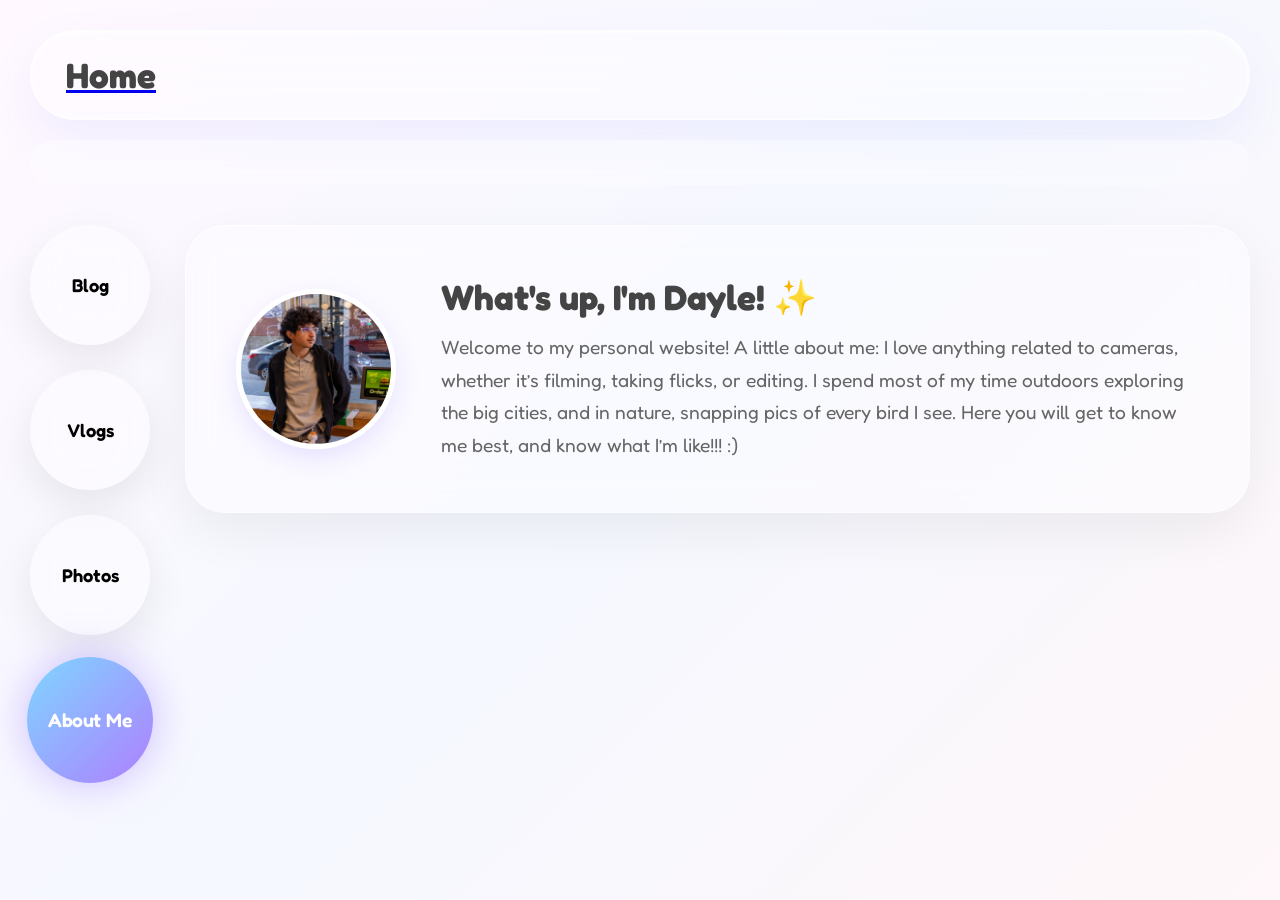
==== about.html @ dbbca58c "Update about.html" ====
<!DOCTYPE html>
<html lang="en">
<head>
<meta charset="UTF-8">
<meta name="viewport" content="width=device-width, initial-scale=1.0">
<title>Dayle's Website!- About Me</title>

<!-- Cute & Inviting Fredoka Font Setup -->
<link href="https://fonts.googleapis.com/css2?family=Fredoka:wght@400;600;700&display=swap" rel="stylesheet">

<style>
*{
 margin:0;
 padding:0;
 box-sizing:border-box;
 font-family:'Fredoka', sans-serif;
}
body{
 min-height:100vh;
 background: linear-gradient(135deg,#fff8ff,#f5f8ff,#fff7f9);
 padding:30px;
 overflow-x:hidden;
}
.container{
 max-width:1500px;
 margin:auto;
}
/* HEADER WITH GLASSMORPHISM */
.header{
 height:90px;
 padding:0 35px;
 display:flex;
 justify-content:space-between;
 align-items:center;
 background:rgba(255,255,255,.35);
 backdrop-filter:blur(25px);
 border-radius:999px;
 border:1px solid rgba(255,255,255,.7);
 box-shadow:
 inset 0 2px 4px rgba(255,255,255,.9),
 0 20px 50px rgba(100,100,255,.08);
}
.logo{
 font-size:2.2rem;
 font-weight:700;
 color:#444;
 text-decoration: none;
}
/* SUB HEADER PANEL */
.subheader{
 margin-top:20px;
 height:45px;
 border-radius:999px;
 background:rgba(255,255,255,.35);
 backdrop-filter:blur(20px);
}
/* MAIN CONTENT SPLIT */
.main{
 display:flex;
 gap:35px;
 margin-top:40px;
}
/* SIDEBAR BUBBLES */
.sidebar{
 display:flex;
 flex-direction:column;
 gap:25px;
}
.bubble{
 width:120px;
 height:120px;
 border-radius:50%;
 background:rgba(255,255,255,.35);
 backdrop-filter:blur(20px);
 display:flex;
 justify-content:center;
 align-items:center;
 text-align: center;
 font-size:1.15rem;
 font-weight:600;
 cursor:pointer;
 transition:.4s;
 box-shadow:0 15px 40px rgba(0,0,0,.08);
 padding: 10px;
 text-decoration:none;
 color:inherit;
}
.bubble:hover{
 transform:translateY(-8px) scale(1.05);
}
.bubble.active{
 color:white;
 background:linear-gradient(135deg,#7fd6ff,#ae7fff);
 box-shadow:0 0 40px rgba(160,130,255,.5);
 transform:scale(1.05);
}
.content{
 flex:1;
}

/* ABOUT ME PROFILE SECTION */
.about-card-container {
 background: rgba(255,255,255,.35);
 backdrop-filter: blur(20px);
 border-radius: 40px;
 padding: 50px; /* Generous breathing room for bio content */
 box-shadow: 0 20px 50px rgba(0,0,0,.06);
 border: 1px solid rgba(255,255,255,.5);
 display: flex;
 align-items: center;
 gap: 45px;
}
.about-avatar-frame {
 width: 160px;
 height: 160px;
 border-radius: 50%;
 overflow: hidden;
 flex-shrink: 0;
 border: 5px solid white;
 box-shadow: 0 10px 25px rgba(160,130,255,.2);
}
.about-avatar-frame img {
 width: 100%;
 height: 100%;
 object-fit: cover;
}
.about-text-frame {
 display: flex;
 flex-direction: column;
 gap: 12px;
}
.about-text-frame h2 {
 font-size: 2.2rem;
 color: #444;
 font-weight: 700;
}
.about-text-frame p {
 font-size: 1.2rem;
 color: #666;
 line-height: 1.7;
 max-width: 850px;
}

/* RESPONSIVE BREAKPOINTS */
@media(max-width:1000px){
 .main{
 flex-direction:column;
 }
 .sidebar{
 flex-direction:row;
 justify-content: center;
 }
 .bubble{
 width:90px;
 height:90px;
 font-size: 0.95rem;
 }
 .about-card-container {
 flex-direction: column;
 text-align: center;
 padding: 35px;
 }
}
</style>
</head>
<body>
<div class="container">
 <!-- Header Navigation Section -->
 <a href="index.html" class="header">
 <div class="logo">Home</div>
 </a>
 
 <div class="subheader"></div>
 
 <div class="main">
 <!-- Sidebar Navigation Buttons (About Me is Active) -->
 <div class="sidebar">
 <a class="bubble" href="blog.html">Blog</a>
 <a class="bubble" href="vlogs.html">Vlogs</a>
 <a class="bubble" href="photos.html">Photos</a>
 <a class="bubble active" href="about.html">About Me</a>
 </div>
 
 <!-- Dashboard Media Feeds Wrapper Box -->
 <div class="content">
 <div class="about-card-container">
 <div class="about-avatar-frame">
 <img src="Professional Dayle.jpg" alt="Dayle but Handsome">
 </div>
 <div class="about-text-frame">
 <h2>What's up, I'm Dayle! ✨</h2>
 <p>Welcome to my personal website! A little about me: I love anything related to cameras, whether it’s filming, taking flicks, or editing. I spend most of my time outdoors exploring the big cities, and in nature, snapping pics of every bird I see. Here you will get to know me best, and know what I’m like!!! :) </p>
 </div>
 </div>
 </div>
 </div>
</div>

<script>
// Kept entirely static to avoid moving text layout boxes while reading
document.addEventListener('DOMContentLoaded', () => {
 console.log("About page profile locked static.");
});
</script>
</body>
</html>
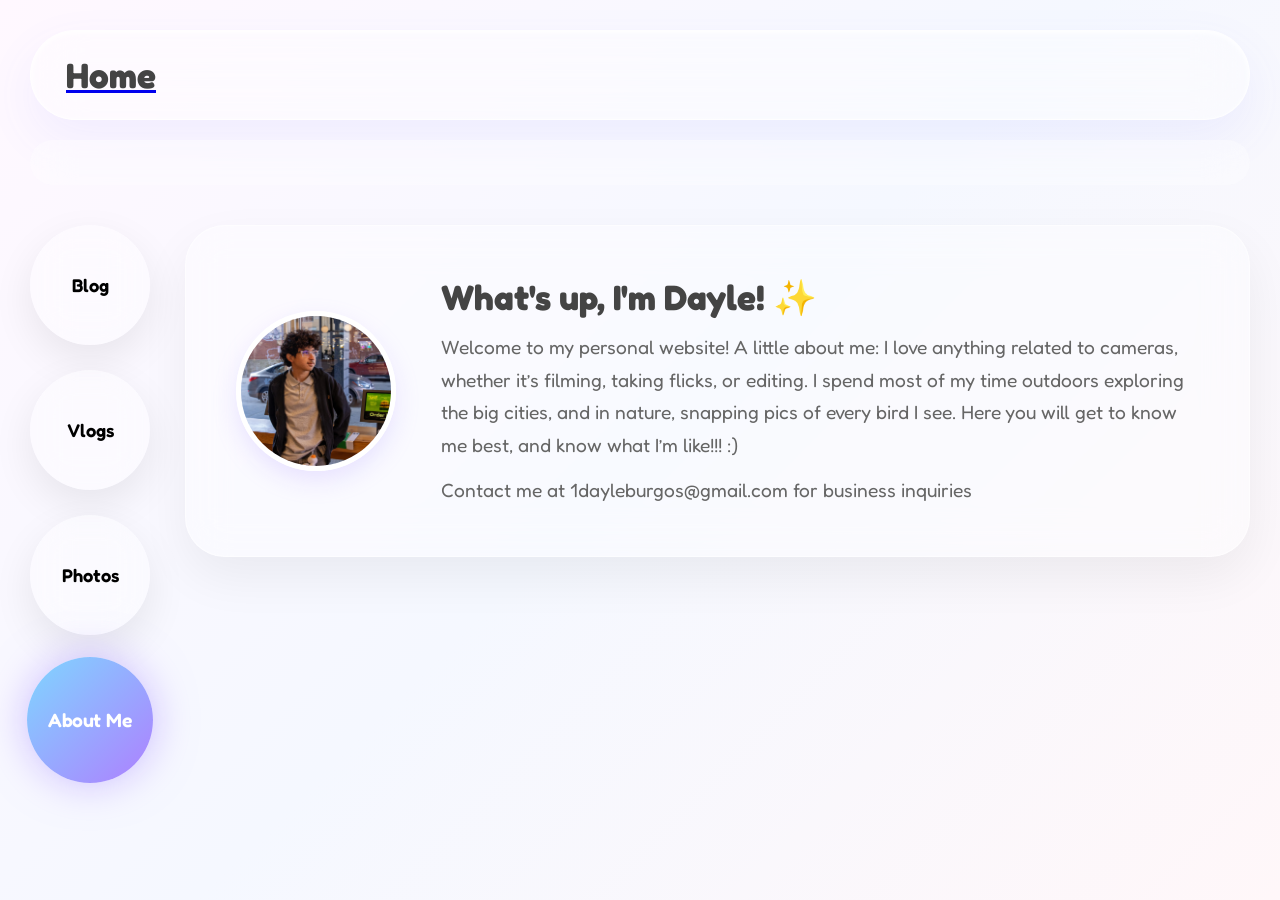
==== commit f219f807: "Update about.html Added contact information for business inquiries." ====
--- a/about.html
+++ b/about.html
@@ -190,6 +190,7 @@
  <div class="about-text-frame">
  <h2>What's up, I'm Dayle! ✨</h2>
  <p>Welcome to my personal website! A little about me: I love anything related to cameras, whether it’s filming, taking flicks, or editing. I spend most of my time outdoors exploring the big cities, and in nature, snapping pics of every bird I see. Here you will get to know me best, and know what I’m like!!! :) </p>
+ <p>Contact me at 1dayleburgos@gmail.com for business inquiries</p>
  </div>
  </div>
  </div>
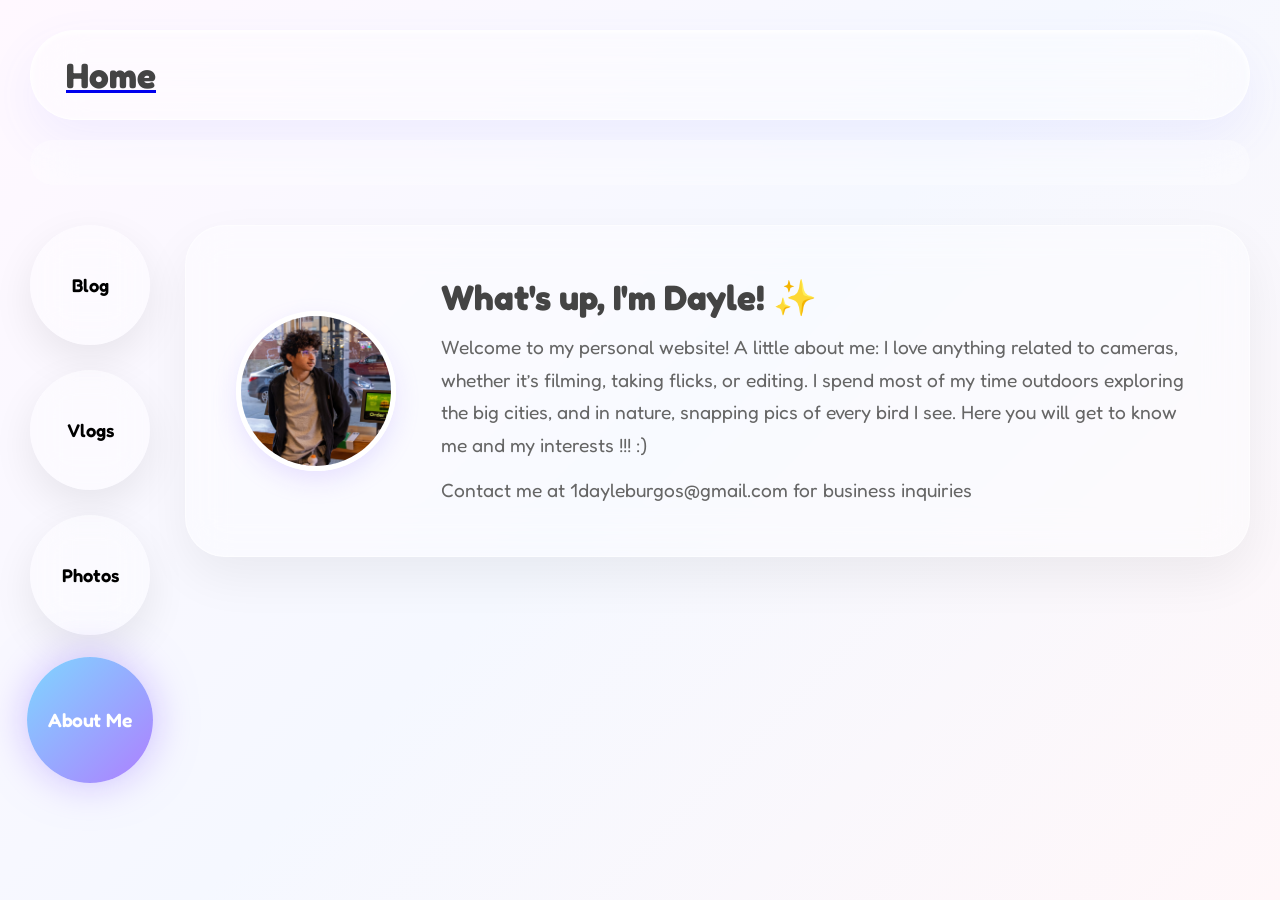
==== commit d8b0346e: "Update about.html" ====
--- a/about.html
+++ b/about.html
@@ -185,11 +185,11 @@
  <div class="content">
  <div class="about-card-container">
  <div class="about-avatar-frame">
- <img src="Professional Dayle.jpg" alt="Dayle but Handsome">
+ <img src="images/Professional Dayle.jpg" alt="Dayle but Handsome">
  </div>
  <div class="about-text-frame">
  <h2>What's up, I'm Dayle! ✨</h2>
- <p>Welcome to my personal website! A little about me: I love anything related to cameras, whether it’s filming, taking flicks, or editing. I spend most of my time outdoors exploring the big cities, and in nature, snapping pics of every bird I see. Here you will get to know me best, and know what I’m like!!! :) </p>
+ <p>Welcome to my personal website! A little about me: I love anything related to cameras, whether it’s filming, taking flicks, or editing. I spend most of my time outdoors exploring the big cities, and in nature, snapping pics of every bird I see. Here you will get to know me and my interests !!! :) </p>
  <p>Contact me at 1dayleburgos@gmail.com for business inquiries</p>
  </div>
  </div>
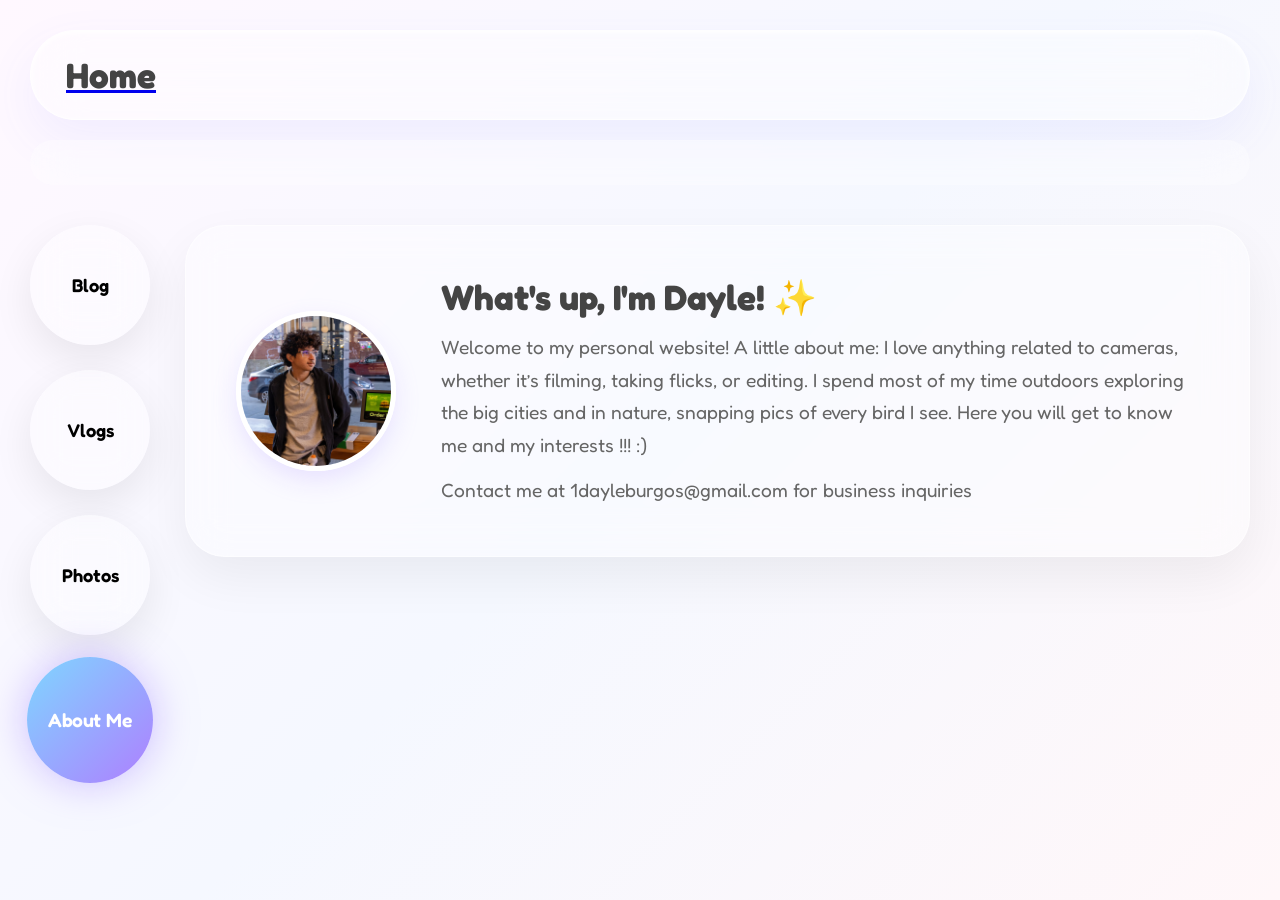
==== commit 07cd8941: "Update about.html Removed unnecessary comma from the about section." ====
--- a/about.html
+++ b/about.html
@@ -189,7 +189,7 @@
  </div>
  <div class="about-text-frame">
  <h2>What's up, I'm Dayle! ✨</h2>
- <p>Welcome to my personal website! A little about me: I love anything related to cameras, whether it’s filming, taking flicks, or editing. I spend most of my time outdoors exploring the big cities, and in nature, snapping pics of every bird I see. Here you will get to know me and my interests !!! :) </p>
+ <p>Welcome to my personal website! A little about me: I love anything related to cameras, whether it’s filming, taking flicks, or editing. I spend most of my time outdoors exploring the big cities and in nature, snapping pics of every bird I see. Here you will get to know me and my interests !!! :) </p>
  <p>Contact me at 1dayleburgos@gmail.com for business inquiries</p>
  </div>
  </div>
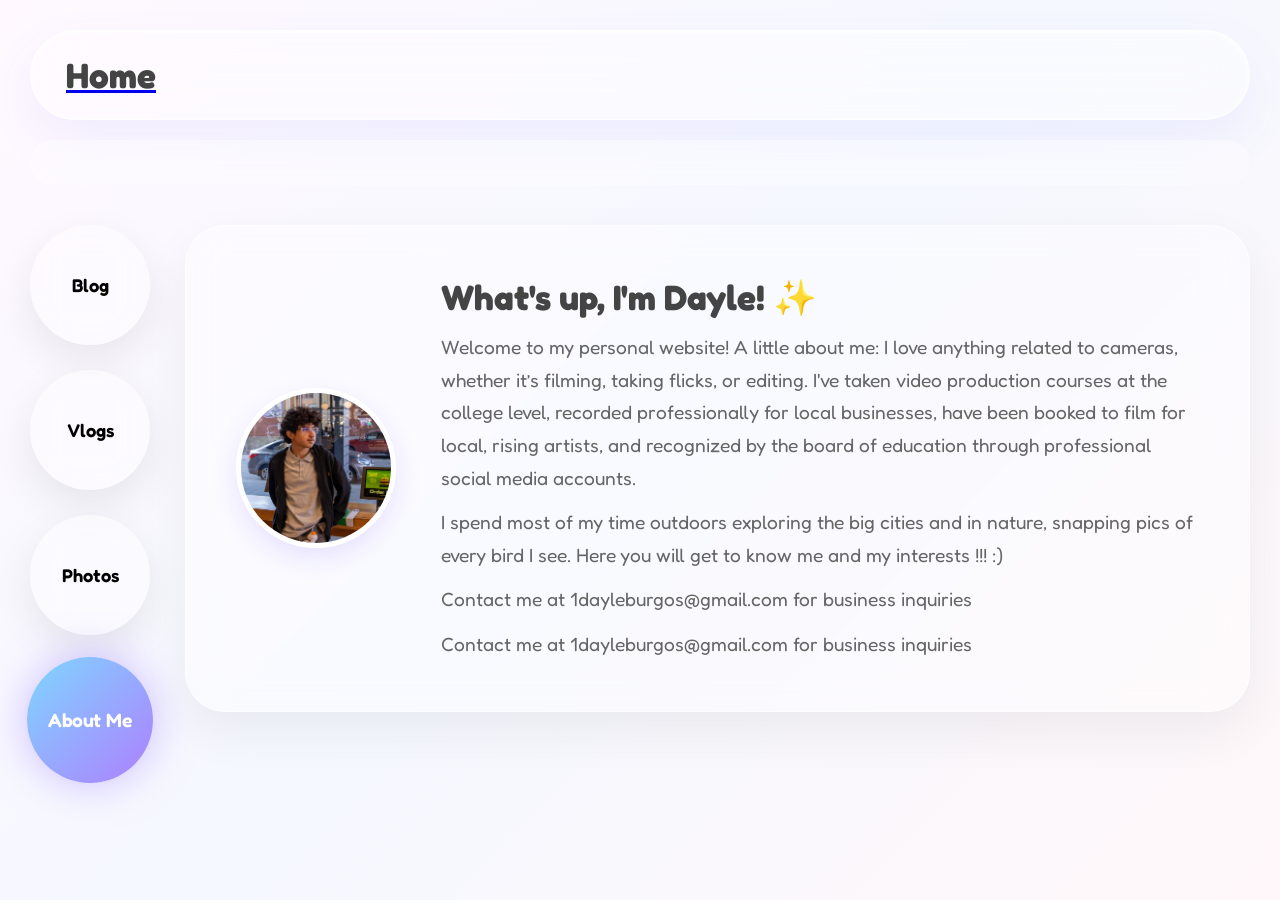
==== commit 75e32781: "Update about.html" ====
--- a/about.html
+++ b/about.html
@@ -189,7 +189,9 @@
  </div>
  <div class="about-text-frame">
  <h2>What's up, I'm Dayle! ✨</h2>
- <p>Welcome to my personal website! A little about me: I love anything related to cameras, whether it’s filming, taking flicks, or editing. I spend most of my time outdoors exploring the big cities and in nature, snapping pics of every bird I see. Here you will get to know me and my interests !!! :) </p>
+ <p>Welcome to my personal website! A little about me: I love anything related to cameras, whether it’s filming, taking flicks, or editing. I've taken video production courses at the college level, recorded professionally for local businesses, have been booked to film for local, rising artists, and recognized by the board of education through professional social media accounts.</p>
+ <p>I spend most of my time outdoors exploring the big cities and in nature, snapping pics of every bird I see. Here you will get to know me and my interests !!! :) </p>
+ <p>Contact me at 1dayleburgos@gmail.com for business inquiries</p>
  <p>Contact me at 1dayleburgos@gmail.com for business inquiries</p>
  </div>
  </div>
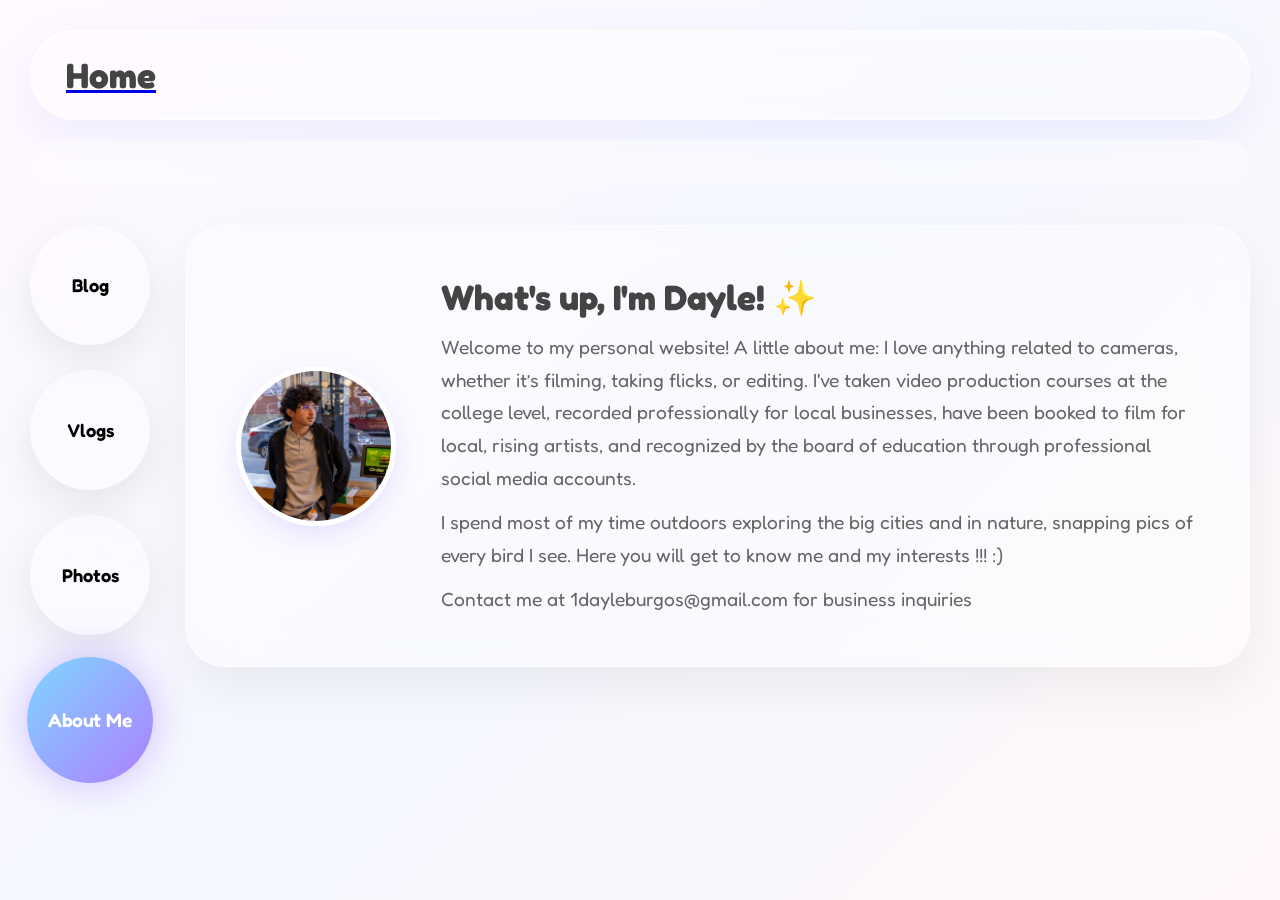
==== commit 776dd6bb: "Update about.html Removed duplicate contact information paragraph." ====
--- a/about.html
+++ b/about.html
@@ -192,7 +192,6 @@
  <p>Welcome to my personal website! A little about me: I love anything related to cameras, whether it’s filming, taking flicks, or editing. I've taken video production courses at the college level, recorded professionally for local businesses, have been booked to film for local, rising artists, and recognized by the board of education through professional social media accounts.</p>
  <p>I spend most of my time outdoors exploring the big cities and in nature, snapping pics of every bird I see. Here you will get to know me and my interests !!! :) </p>
  <p>Contact me at 1dayleburgos@gmail.com for business inquiries</p>
- <p>Contact me at 1dayleburgos@gmail.com for business inquiries</p>
  </div>
  </div>
  </div>
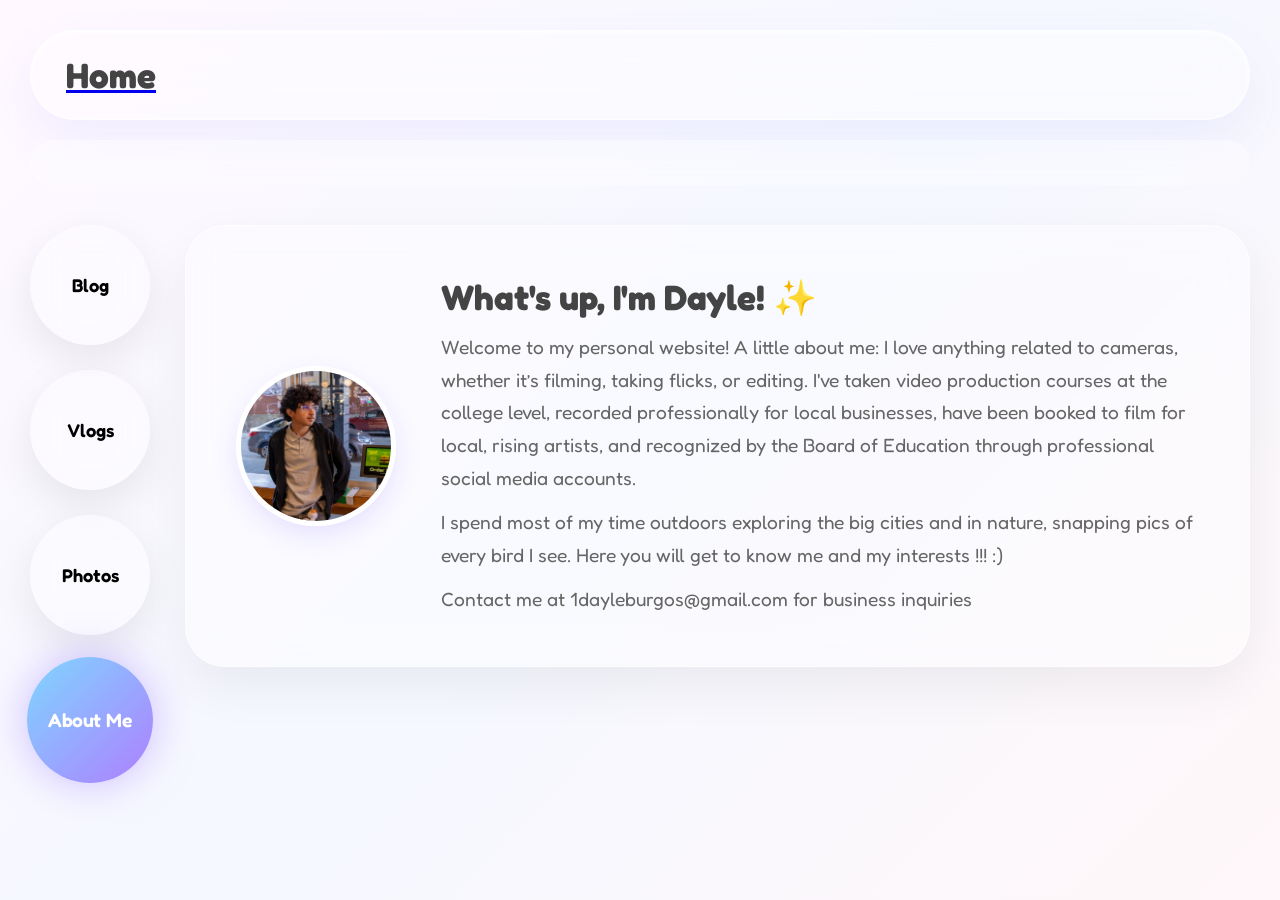
==== commit 3262372d: "Update about.html Corrected capitalization of 'Board of Education' in the about section." ====
--- a/about.html
+++ b/about.html
@@ -189,7 +189,7 @@
  </div>
  <div class="about-text-frame">
  <h2>What's up, I'm Dayle! ✨</h2>
- <p>Welcome to my personal website! A little about me: I love anything related to cameras, whether it’s filming, taking flicks, or editing. I've taken video production courses at the college level, recorded professionally for local businesses, have been booked to film for local, rising artists, and recognized by the board of education through professional social media accounts.</p>
+ <p>Welcome to my personal website! A little about me: I love anything related to cameras, whether it’s filming, taking flicks, or editing. I've taken video production courses at the college level, recorded professionally for local businesses, have been booked to film for local, rising artists, and recognized by the Board of Education through professional social media accounts.</p>
  <p>I spend most of my time outdoors exploring the big cities and in nature, snapping pics of every bird I see. Here you will get to know me and my interests !!! :) </p>
  <p>Contact me at 1dayleburgos@gmail.com for business inquiries</p>
  </div>
